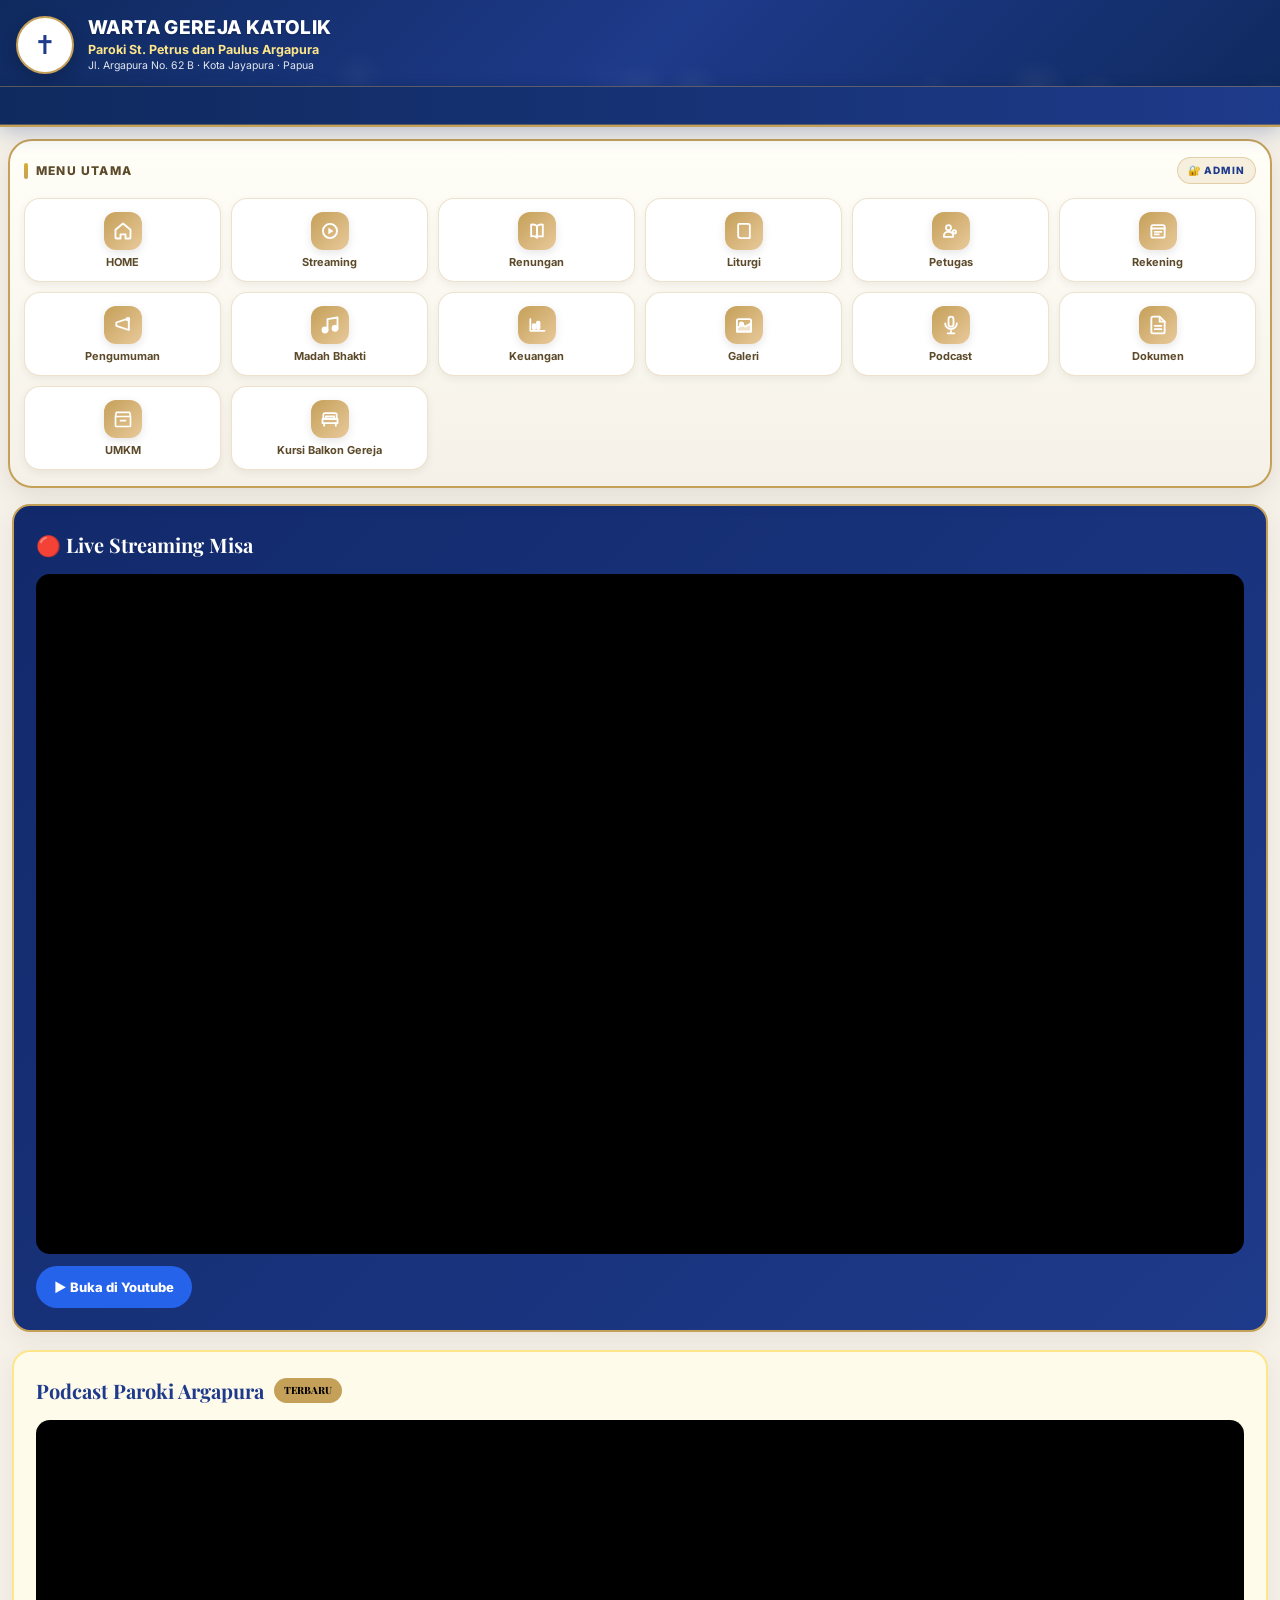
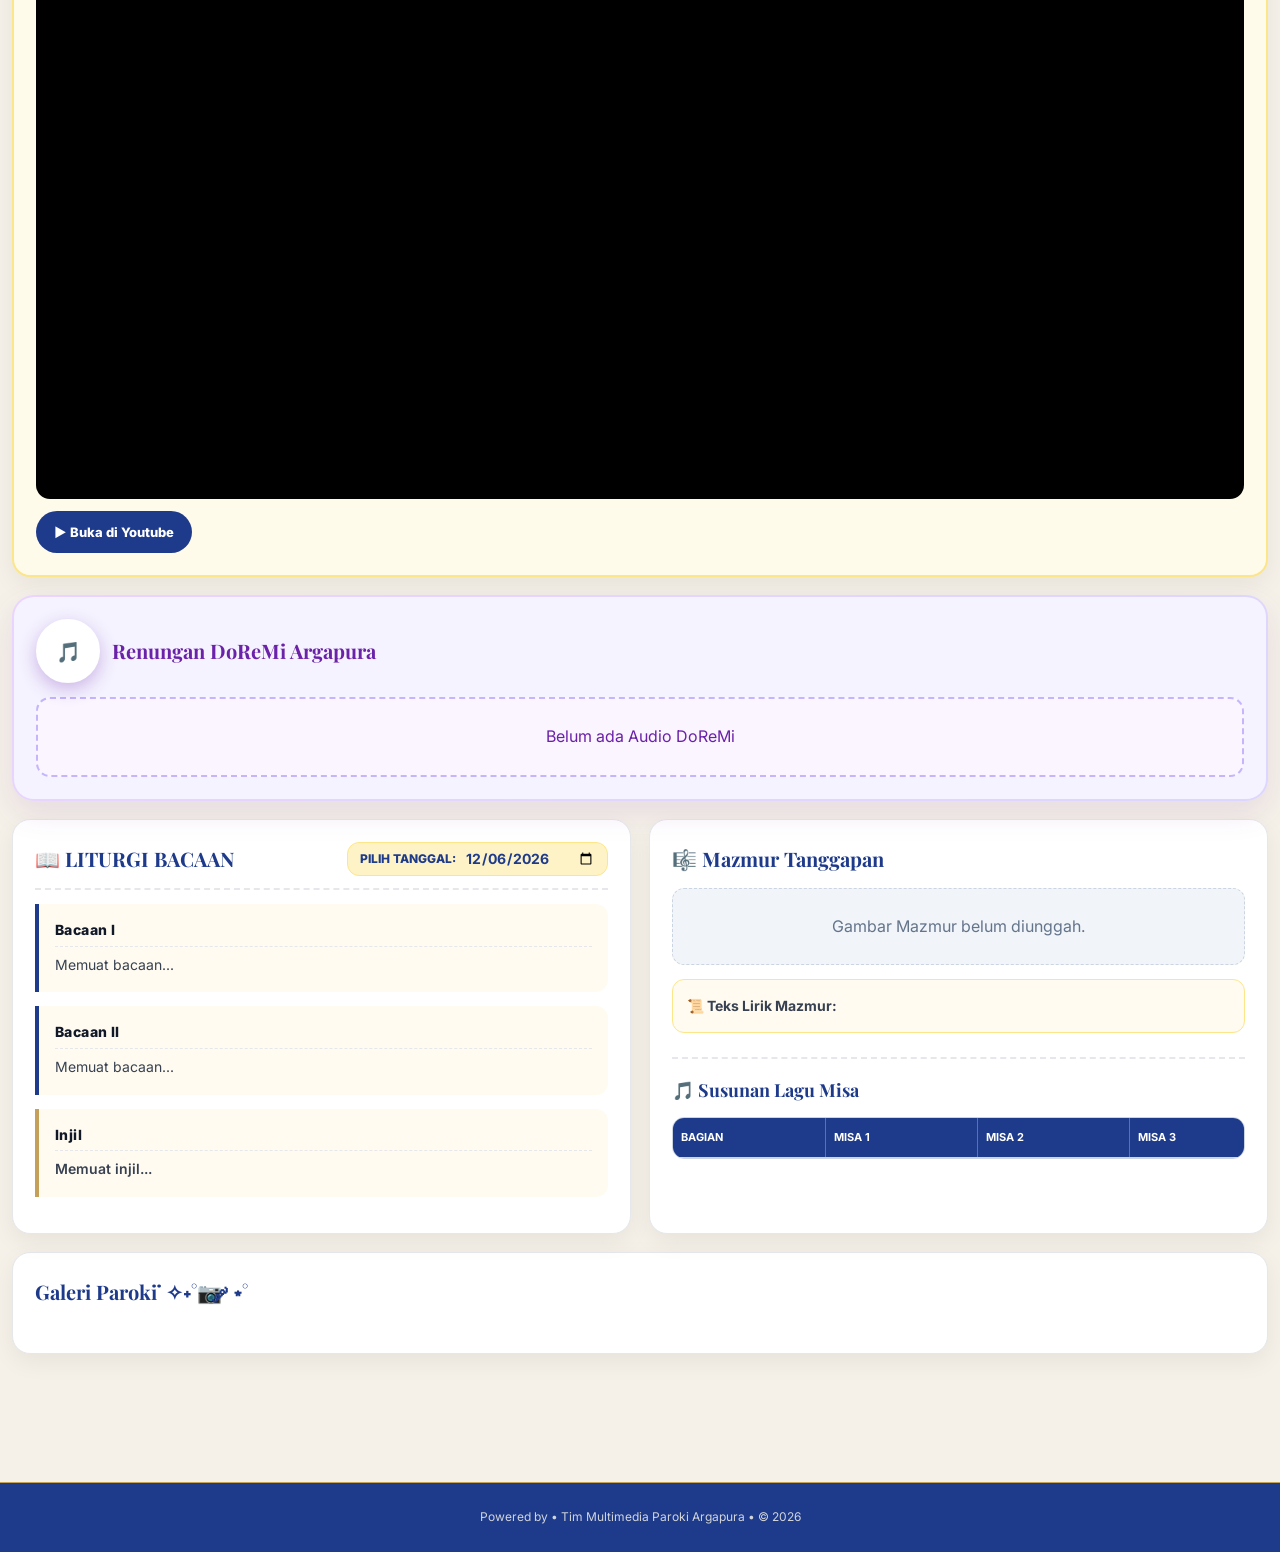
==== index.html @ 0662d408 "Upload warta-paroki-argapura" ====
<!DOCTYPE html>
<html lang="id">
<head>
<meta charset="UTF-8">
<meta name="viewport" content="width=device-width,initial-scale=1,maximum-scale=1,user-scalable=no">
<title>Warta Paroki - St Petrus dan Paulus Argapura</title>
<link rel="manifest" href="manifest.json">
<meta name="theme-color" content="#1E3A8A">
<meta name="referrer" content="strict-origin-when-cross-origin">
<link href="https://fonts.googleapis.com/css2?family=Playfair+Display:wght@700&family=Inter:wght@400;600;700;800&display=swap" rel="stylesheet">
<link rel="stylesheet" href="css/style.css">
<style>
/* ORNAMEN & ANIMASI MEDIA INTERAKTIF */
.media-interaktif-card{width:calc(100% - 24px);max-width:1200px;margin:14px auto 18px;}
.media-interaktif-frame{position:relative;isolation:isolate;overflow:hidden;width:100%;aspect-ratio:16/6;min-height:190px;max-height:440px;border-radius:22px;background:#0b1e42;border:1px solid rgba(197,160,89,.7);box-shadow:0 12px 30px rgba(15,42,94,.18)}
.media-interaktif-frame img,
.media-interaktif-frame video,
.media-interaktif-visual{position:absolute;inset:0;width:100%;height:100%;object-fit:cover;display:block;z-index:-3}
.media-interaktif-gradient{position:absolute;inset:0;z-index:-2;background:linear-gradient(125deg,rgba(9,26,61,.76),rgba(30,58,138,.42) 48%,rgba(197,160,89,.28));pointer-events:none}
.media-orb{position:absolute;border:2px solid rgba(255,255,255,.58);border-radius:50%;pointer-events:none;box-shadow:0 0 24px rgba(255,255,255,.13);animation:mediaOrbPulse 4.8s ease-in-out infinite;z-index:2}
.media-orb-large{width:clamp(76px,13vw,150px);height:clamp(76px,13vw,150px)}
.media-orb-small{width:clamp(24px,4vw,42px);height:clamp(24px,4vw,42px);border-width:1.5px;animation-duration:3.8s}
.media-orb-tr{top:-35px;right:-30px}
.media-orb-bl{bottom:-42px;left:-30px;animation-delay:-2.1s}
.media-orb-tl{top:16px;left:17px;animation-delay:-1.1s}
.media-orb-br{bottom:17px;right:18px;animation-delay:-2.7s}
.media-plus{position:absolute;display:block;font-weight:300;line-height:1;color:#fff;text-shadow:0 0 16px rgba(255,255,255,.7);pointer-events:none;transform-origin:center;z-index:2}
.media-plus-small{font-size:clamp(15px,2.4vw,25px);animation:mediaPlusPulse 3.2s ease-in-out infinite}
.media-plus-medium{font-size:clamp(27px,4vw,43px);animation:mediaPlusSpin 9s linear infinite}
.media-plus-large{font-size:clamp(43px,6vw,68px);animation:mediaPlusFloatSpin 12s ease-in-out infinite}
.media-plus-p1{top:17%;left:28%;animation-delay:-.6s}
.media-plus-p2{top:28%;left:64%;animation-delay:-2s}
.media-plus-p3{top:52%;left:47%;animation-delay:-1s}
.media-plus-p4{top:70%;left:22%;animation-delay:-1.7s}
.media-plus-p5{top:68%;left:77%;animation-delay:-3s}
.media-interaktif-caption{padding:12px 16px;margin-top:10px;background:rgba(255,255,255,.94);border:1px solid #e5e7eb;border-left:4px solid var(--emas, #C5A059);border-radius:12px;color:#334155;font-size:14px;line-height:1.7;overflow-wrap:anywhere;box-shadow:0 5px 16px rgba(15,42,94,.06);white-space:pre-line}
.media-interaktif-caption a{color:#1E3A8A;text-decoration:underline;font-weight:700;overflow-wrap:anywhere}
@keyframes mediaOrbPulse{0%,100%{transform:scale(.78);opacity:.55}50%{transform:scale(1.12);opacity:1}}
@keyframes mediaPlusSpin{0%{transform:rotate(0deg) scale(.92)}50%{transform:rotate(180deg) scale(1.08)}100%{transform:rotate(360deg) scale(.92)}}
@keyframes mediaPlusPulse{0%,100%{transform:scale(.72);opacity:.45}50%{transform:scale(1.25);opacity:1}}
@keyframes mediaPlusFloatSpin{0%{transform:translateY(0) rotate(0deg) scale(.9);opacity:.7}50%{transform:translateY(-7px) rotate(180deg) scale(1.08);opacity:1}100%{transform:translateY(0) rotate(360deg) scale(.9);opacity:.7}}

/* PRESISI TABEL KOLEKTE & SUSUNAN LAGU MISA */
.kolekte-scroll-full, .petugas-scroll-full {
  overflow-x:auto!important;
  overflow-y:hidden;
  display:block;
  width:100%!important;
  max-width:100%!important;
  box-sizing:border-box;
  -webkit-overflow-scrolling:touch;
  border:1px solid #cbd5e1;
  border-radius:12px;
  background:#fff;
  margin-top:10px;
}
table.warta {
  width:100%!important;
  border-collapse:collapse!important;
  font-size:13px;
  margin:0!important;
}
table.warta th {
  background:#1E3A8A;
  color:#fff;
  padding:10px 8px;
  font-size:11px;
  text-transform:uppercase;
  border-right:1px solid rgba(255,255,255,0.28)!important;
  border-bottom:1px solid #cbd5e1!important;
}
table.warta th:last-child,
table.warta td:last-child {
  border-right:none!important;
}
table.warta td {
  padding:9px 8px;
  border-bottom:1px solid #e2e8f0!important;
  border-right:1px solid #e2e8f0!important;
  vertical-align:top;
}
table.warta tfoot td {
  border-top:2px solid #cbd5e1!important;
  border-bottom:none!important;
}
#tblLaguMisa {
  table-layout:fixed!important;
  min-width:760px!important;
  width:100%!important;
}
#tblLaguMisa th,
#tblLaguMisa td {
  width:20%!important;
  text-align:left!important;
  word-wrap:break-word;
  overflow-wrap:break-word;
}
#tblPusat th:nth-child(n+2), #tblPusat td:nth-child(n+2),
#tblEntrop th:nth-child(n+2), #tblEntrop td:nth-child(n+2) {
  text-align:right!important;
}
.brand-mark img,
.doremi-foto-bulat img {
  width:100%!important;
  height:100%!important;
  object-fit:cover!important;
  object-position:center!important;
  display:block;
}

@media(max-width:600px){
  .media-interaktif-card{width:calc(100% - 16px);margin:10px auto 14px}
  .media-interaktif-frame{aspect-ratio:4/3;min-height:180px;border-radius:17px}
  .media-interaktif-caption{font-size:13px;padding:10px 12px}
}
@media(prefers-reduced-motion:reduce){.media-orb,.media-plus{animation:none!important}}
</style>
</head>
<body>

<div class="header">
  <canvas id="incenseCanvas"></canvas>
  <div class="topbar">
    <div class="brand-lockup">
      <div class="brand-mark" id="brandLogoMark">✝</div>
      <div class="brand-copy">
        <h1>WARTA GEREJA KATOLIK</h1>
        <p>Paroki St. Petrus dan Paulus Argapura</p>
        <small>Jl. Argapura No. 62 B · Kota Jayapura · Papua</small>
      </div>
    </div>
  </div>
  <div class="running-text"><div class="running-track" id="runningTextTrack">🕊️ MEMUAT WARTA PAROKI... 🕊️</div></div>
</div>

<!-- MENU UTAMA HALAMAN AWAL -->
<section class="menu-panel" id="menu-utama">
  <div class="menu-heading">
    <span>MENU UTAMA</span>
    <a href="admin.html" style="background: rgba(197, 160, 89, 0.15); border: 1px solid rgba(197, 160, 89, 0.4); color: #1E3A8A; padding: 4px 10px; border-radius: 999px; font-size: 10px; font-weight: 800; text-decoration: none; display: inline-flex; align-items: center; gap: 4px; cursor: pointer;">🔐 ADMIN</a>
  </div>
  <div class="menu-grid">
    <a class="menu-tile" href="#" id="btn-home" onclick="clickHomeMenu();return false;"><span class="menu-icon"><svg viewBox="0 0 24 24"><path d="M3 10.5L12 3l9 7.5V20a1 1 0 0 1-1 1h-5v-5H9v5H4a1 1 0 0 1-1-1z"/></svg></span><b>HOME</b></a>
    <a class="menu-tile" href="#youtube"><span class="menu-icon"><svg viewBox="0 0 24 24"><circle cx="12" cy="12" r="8.5"/><path d="m10 8 6 4-6 4z" fill="#FFFFFF" stroke="none"/></svg></span><b>Streaming</b></a>
    <a class="menu-tile" href="#renungan"><span class="menu-icon"><svg viewBox="0 0 24 24"><path d="M5 4.5c2.7-.8 5-.2 7 1.4v14c-2-1.6-4.3-2.2-7-1.4z"/><path d="M19 4.5c-2.7-.8-5-.2-7 1.4v14c-2-1.6-4.3-2.2 7-1.4z"/></svg></span><b>Renungan</b></a>
    <a class="menu-tile" href="#liturgi"><span class="menu-icon"><svg viewBox="0 0 24 24"><path d="M6 3.5h11a2 2 0 0 1 2 2v15H8a3 3 0 0 1-3-3v-12a2 2 0 0 1 1-2z"/></svg></span><b>Liturgi</b></a>
    <a class="menu-tile" href="#petugas"><span class="menu-icon"><svg viewBox="0 0 24 24"><circle cx="9" cy="8" r="3"/><path d="M3.5 19v-1.5A4.5 4.5 0 0 1 8 13h2a4.5 4.5 0 0 1 4.5 4.5V19z"/><path d="M16 11a2 2 0 1 1 0 4 2 2 0 0 1 0-4z"/></svg></span><b>Petugas</b></a>
    <a class="menu-tile" href="#rekening"><span class="menu-icon"><svg viewBox="0 0 24 24"><rect x="4" y="5" width="16" height="15" rx="2"/><path d="M4 9h16M8 13h8M8 16h5"/></svg></span><b>Rekening</b></a>
    <a class="menu-tile" href="#pengumuman"><span class="menu-icon"><svg viewBox="0 0 24 24"><path d="M4 13V9l15-5v14L4 13z"/><circle cx="18" cy="5" r="1.5" fill="#FFFFFF"/></svg></span><b>Pengumuman</b></a>
    <a class="menu-tile" href="#madah"><span class="menu-icon"><svg viewBox="0 0 24 24"><path d="M9 18V5l12-2v13"/><circle cx="6" cy="18" r="3" fill="#FFFFFF"/><circle cx="18" cy="16" r="3" fill="#FFFFFF"/></svg></span><b>Madah Bhakti</b></a>
    <a class="menu-tile" href="#keuangan"><span class="menu-icon"><svg viewBox="0 0 24 24"><path d="M4 19V5M4 19h17"/><rect x="7" y="11" width="3" height="6" rx="1" fill="#FFFFFF"/><rect x="12" y="8" width="3" height="9" rx="1" fill="#FFFFFF"/></svg></span><b>Keuangan</b></a>
    <a class="menu-tile" href="#galeri"><span class="menu-icon"><svg viewBox="0 0 24 24"><rect x="3.5" y="5" width="17" height="15" rx="2"/><circle cx="9" cy="11" r="2"/><path d="M3.5 16l6-5 4 3 7-4v10H3.5z" fill="#FFFFFF" fill-opacity=".6"/></svg></span><b>Galeri</b></a>
    <a class="menu-tile" href="#podcast"><span class="menu-icon"><svg viewBox="0 0 24 24"><path d="M12 2a3 3 0 0 0-3 3v6a3 3 0 0 0 6 0V5a3 3 0 0 0-3-3z"/><path d="M19 10a7 7 0 0 1-14 0M12 19v3M8 22h8"/></svg></span><b>Podcast</b></a>
    <a class="menu-tile" href="#dokumen"><span class="menu-icon"><svg viewBox="0 0 24 24"><path d="M14 2H6a2 2 0 0 0-2 2v16a2 2 0 0 0 2 2h12a2 2 0 0 0 2-2V8z"/><polyline points="14 2 14 8 20 8"/><line x1="16" y1="13" x2="8" y2="13"/><line x1="16" y1="17" x2="8" y2="17"/></svg></span><b>Dokumen</b></a>
    <a class="menu-tile" href="#umkm"><span class="menu-icon"><svg viewBox="0 0 24 24"><path d="M3 9l1-5h16l1 5M3 9v11a1 1 0 001 1h16a1 1 0 001-1V9M3 9h18M9 14h6" fill="none" stroke="#FFFFFF" stroke-width="2" stroke-linecap="round" stroke-linejoin="round"/></svg></span><b>UMKM</b></a>
    <a class="menu-tile"
       href="https://wartaparokieksternal.is-best.net/tv_display.php"
       target="_blank"
       rel="noopener noreferrer"
       aria-label="Buka Kursi Balkon Gereja">
      <span class="menu-icon" aria-hidden="true">
        <svg viewBox="0 0 24 24">
          <path d="M4 11V7a2 2 0 0 1 2-2h12a2 2 0 0 1 2 2v4"/>
          <path d="M3 12h18v5H3z"/>
          <path d="M5 17v3M19 17v3M7 12V9h10v3"/>
        </svg>
      </span>
      <b>Kursi Balkon Gereja</b>
    </a>
  </div>
</section>

<!-- MEDIA INTERAKTIF DENGAN ORNAMEN LENGKAP (HANYA MUNCUL DI HOME & PENGUMUMAN) -->
<section class="media-interaktif-card" id="media-interaktif" style="display:none;" aria-label="Media informasi">
  <div class="media-interaktif-frame" id="mediaInteraktifFrame">
    <div class="media-interaktif-gradient" data-ornament="1"></div>
    <span class="media-orb media-orb-large media-orb-tr" data-ornament="1" aria-hidden="true"></span>
    <span class="media-orb media-orb-large media-orb-bl" data-ornament="1" aria-hidden="true"></span>
    <span class="media-orb media-orb-small media-orb-tl" data-ornament="1" aria-hidden="true"></span>
    <span class="media-orb media-orb-small media-orb-br" data-ornament="1" aria-hidden="true"></span>
    <span class="media-plus media-plus-small media-plus-p1" data-ornament="1" aria-hidden="true">＋</span>
    <span class="media-plus media-plus-medium media-plus-p2" data-ornament="1" aria-hidden="true">＋</span>
    <span class="media-plus media-plus-large media-plus-p3" data-ornament="1" aria-hidden="true">＋</span>
    <span class="media-plus media-plus-small media-plus-p4" data-ornament="1" aria-hidden="true">＋</span>
    <span class="media-plus media-plus-medium media-plus-p5" data-ornament="1" aria-hidden="true">＋</span>
  </div>
  <div class="media-interaktif-caption" id="mediaInteraktifCaption" style="display:none;"></div>
</section>

<div class="container">
  <div id="global-back-bar" style="display:none; margin-bottom: 16px;">
    <button onclick="clickHomeMenu()" style="background: linear-gradient(135deg, #1E3A8A, #0F2A5E); color:#fff; border:none; padding:10px 20px; border-radius:999px; font-weight:800; font-size:13px; cursor:pointer; display:inline-flex; align-items:center; gap:8px; box-shadow:0 4px 14px rgba(30,58,138,0.22);">Kembali ke Menu Utama</button>
  </div>

  <div class="card" id="youtube" style="border:2px solid var(--emas);background:linear-gradient(135deg,#122A6B 0%,#1E3A8A 100%);color:#fff">
    <h2 id="ytJudul" style="color:#fff">🔴 Live Streaming Misa</h2>
    <div style="position:relative;padding-bottom:56.25%;height:0;overflow:hidden;border-radius:14px;background:#000;margin-top:12px">
      <iframe id="ytFrame" style="position:absolute;top:0;left:0;width:100%;height:100%;border:0" src="" loading="lazy" referrerpolicy="strict-origin-when-cross-origin" allow="accelerometer; autoplay; clipboard-write; encrypted-media; gyroscope; picture-in-picture; web-share" allowfullscreen></iframe>
    </div>
    <a id="ytLink" href="#" target="_blank" rel="noopener noreferrer" style="background:#2563EB;color:#FFFFFF;padding:10px 18px;border-radius:999px;text-decoration:none;font-weight:800;font-size:13px;display:inline-block;margin-top:12px">▶️ Buka di Youtube</a>
  </div>

  <div class="card" id="podcast" style="border:2px solid #FDE68A;background:#FFFBEB">
    <h2><span id="podcastJudulText">Podcast Paroki Argapura</span> <span class="badge" id="podcastBadge">TERBARU</span></h2>
    <div id="podcastHomeSingle">
      <div style="position:relative;padding-bottom:56.25%;height:0;overflow:hidden;border-radius:14px;background:#000;margin-top:12px">
        <iframe id="podcastFrame" style="position:absolute;top:0;left:0;width:100%;height:100%;border:0" src="" loading="lazy" referrerpolicy="strict-origin-when-cross-origin" allow="accelerometer; autoplay; clipboard-write; encrypted-media; gyroscope; picture-in-picture; web-share" allowfullscreen></iframe>
      </div>
      <a id="podcastLink" href="#" target="_blank" rel="noopener noreferrer" style="background:#1E3A8A;color:#fff;padding:10px 18px;border-radius:999px;text-decoration:none;font-weight:800;font-size:13px;display:inline-block;margin-top:12px">▶️ Buka di Youtube</a>
    </div>
    <div id="podcastEmpty" style="display:none;background:#fff;border:2px dashed #FDE68A;border-radius:14px;padding:30px;text-align:center;color:#64748b">Belum ada Podcast.</div>
    <div id="podcastAllWrap" style="display:none;margin-top:16px">
      <div style="font-size:12px;font-weight:800;color:#1E3A8A;margin-bottom:10px">📚 DAFTAR CONTENT PODCAST</div>
      <div class="podcast-grid" id="podcastGrid"></div>
    </div>
  </div>

  <div class="card doremi-card" id="doremi">
    <h2 id="doremiJudul" style="color:#6B21A8">
      <span style="display:flex;align-items:center;gap:12px">
        <span class="doremi-foto-bulat" id="doremiFotoWrap">🎵</span>
        <span id="doremiJudulText">Renungan DoReMi Argapura</span>
      </span>
    </h2>
    <div id="doremiPlayerUI" class="doremi-player" style="display:none;">
      <div style="display:flex;align-items:center;gap:14px">
        <button class="doremi-play-btn" id="doremiPlayBtn" onclick="toggleDoremi()">▶️</button>
        <div style="flex:1;min-width:0">
          <div style="font-weight:800;font-size:14px;white-space:nowrap;overflow:hidden;text-overflow:ellipsis" id="doremiNowPlaying">Renungan DoReMi</div>
          <div style="display:flex;align-items:center;gap:10px;margin-top:8px">
            <div class="doremi-progress" onclick="seekDoremi(event)"><div class="doremi-progress-bar" id="doremiProgress"></div></div>
            <span style="font-size:11px;font-weight:700;min-width:42px" id="doremiTime">00:00</span>
          </div>
        </div>
        <div style="width:36px;height:36px;border-radius:50%;background:rgba(255,255,255,.2);display:grid;place-items:center;font-size:18px">🎧</div>
      </div>
    </div>
    <div id="doremiEmptyMsg" style="margin-top:14px; background:#faf5ff; border:2px dashed #c4b5fd; border-radius:14px; padding:24px; text-align:center; color:#6B21A8;">Belum ada Audio DoReMi</div>
    <div id="doremiPlayerHidden" style="width:1px;height:1px;overflow:hidden;opacity:0.01;position:absolute;pointer-events:none"></div>
    <div id="doremiKeterangan" style="display:none;margin-top:14px;background:#faf5ff;border-left:4px solid #a855f7;border-radius:0 12px 12px 0;padding:12px 14px;font-size:14px;line-height:1.7;white-space:pre-wrap;color:#374151"></div>
  </div>

  <div class="card" id="madah" style="display:none;">
    <div id="madah-list-view">
      <h2>🎵 Lagu Madah Bhakti</h2>
      <div style="margin-bottom: 14px;"><input type="text" id="searchMadahInput" onkeyup="filterMadahList()" placeholder="🔍 Cari judul atau nomor lagu Madah Bhakti..." style="width:100%; padding:10px 14px; border-radius:12px; border:1px solid #cbd5e1; font-family:Inter; font-size:14px; outline:none;"></div>
      <div class="drill-menu" id="container-list-madah"></div>
    </div>
    <div id="madah-detail-view" style="display:none;">
      <div class="nav-header"><button class="btn-back" onclick="closeMadahDetail()">Kembali ke Daftar Lagu</button><h3 style="margin:0;color:var(--hijau-tua);font-size:16px;flex:1" id="detail-madah-title"></h3></div>
      <div id="detail-madah-content" class="content-detail-text"></div>
    </div>
  </div>

  <div class="card" id="renungan"><h2 id="renunganJudul">🕊️ Renungan</h2><div id="renunganIsi" style="white-space:pre-wrap;font-size:15px"></div></div>

  <div class="grid2">
    <div class="card" id="bacaan">
      <div style="display:flex; justify-content:space-between; align-items:center; flex-wrap:wrap; gap:12px; border-bottom:2px dashed #E5E7EB; padding-bottom:12px; margin-bottom:14px;">
        <h2 style="margin:0; border:none; padding:0;">📖 LITURGI BACAAN</h2>
        <div style="display:flex; align-items:center; gap:8px; background:#FEF3C7; padding:6px 12px; border-radius:12px; border:1px solid #FDE68A;">
          <span style="font-size:12px; font-weight:800; color:#1E3A8A;">PILIH TANGGAL:</span>
          <input type="date" id="inputLiturgiDate" onchange="fetchLiturgiDate(this.value)" style="border:none; background:transparent; font-family:Inter; font-weight:bold; color:var(--hijau-tua); outline:none; cursor:pointer; font-size:14px;">
        </div>
      </div>
      <div id="liturgiKeterangan" style="display:none;white-space:pre-wrap;background:#FFFBF0;border:1px solid #FDE68A;border-left:4px solid var(--emas);border-radius:10px;padding:12px;margin:8px 0 14px;color:#374151;font-size:14px"></div>
      <div class="bacaan"><b id="b1Judul" style="color:#111827">Bacaan I</b><div id="b1Isi" class="bacaan-isi">Memuat bacaan...</div></div>
      <div class="bacaan"><b id="b2Judul" style="color:#111827">Bacaan II</b><div id="b2Isi" class="bacaan-isi">Memuat bacaan...</div></div>
      <div class="bacaan" style="border-left-color:var(--emas);"><b id="injilJudul" style="color:#111827">Injil</b><div id="injilIsi" class="bacaan-isi" style="font-weight:600">Memuat injil...</div></div>
    </div>

    <div class="card" id="mazmur">
      <h2>🎼 Mazmur Tanggapan</h2>
      <img id="mazmurGambar" src="" alt="Mazmur" style="display:none; max-width:100%; border-radius:12px; margin-bottom:14px; cursor:zoom-in;" onclick="openLb(this.src,'Mazmur Tanggapan')">
      <div id="mazmurEmpty" style="padding:24px;text-align:center;background:#f1f5f9;border:1px dashed #cbd5e1;border-radius:12px;color:#64748b;margin-bottom:14px">Gambar Mazmur belum diunggah.</div>
      <div style="background:#FFFBF0;border:1px solid #FDE68A;border-radius:12px;padding:14px;white-space:pre-wrap;font-size:14px;line-height:1.7;color:#374151"><b>📜 Teks Lirik Mazmur:</b><div id="mazmurIsi"></div></div>
      
      <div id="laguMisaSection" style="margin-top:24px; border-top:2px dashed #e5e7eb; padding-top:16px;">
        <h3 style="font-family:'Playfair Display',serif; color:var(--hijau-tua); font-size:18px; margin-bottom:12px;">🎵 Susunan Lagu Misa</h3>
        <div class="kolekte-scroll-full" style="margin-top:0">
           <table class="warta" id="tblLaguMisa">
              <colgroup>
                <col style="width:20%">
                <col style="width:20%">
                <col style="width:20%">
                <col style="width:20%">
                <col style="width:20%">
              </colgroup>
              <thead><tr id="laguMisaHeader"><th>Bagian</th><th>Misa 1</th><th>Misa 2</th><th>Misa 3</th><th>Stasi</th></tr></thead>
              <tbody id="laguMisaBody"></tbody>
           </table>
        </div>
      </div>
    </div>
  </div>

  <div class="card" id="petugas">
    <h2>🗒️ Jadwal Petugas Liturgi</h2>
    <div id="judulMingguIniBox" style="margin:12px 0 16px;padding:14px 16px;background:#FFFBF0;border-left:5px solid var(--emas);border-radius:12px;border:1px solid #FDE68A;">
      <div style="font-size:11px;font-weight:800;letter-spacing:.08em;color:#1E3A8A;text-transform:uppercase;margin-bottom:4px">🗒️ JADWAL MINGGU INI</div>
      <div id="judulMingguIniDisplay" style="font-size:16px;font-weight:800;color:var(--hijau-tua);line-height:1.4">Minggu Ini</div>
    </div>
    <div id="petugasContainer"></div>
  </div>

  <div class="card" id="rekening">
    <div class="rekening">
      <div><div style="font-size:11px;opacity:.8">REKENING PAROKI UNTUK PERSEMBAHAN</div><b id="rekeningInfo">Memuat rekening...</b></div>
      <div style="background:#fff;color:var(--hijau-tua);padding:10px 16px;border-radius:12px;font-weight:900">BANK MANDIRI<br><span style="font-size:20px">1540 0116 8794 8</span></div>
      <div id="rekeningBarcodeWrap" style="display:none;margin-top:14px;background:#fff;padding:12px;border-radius:12px;text-align:center"><div style="font-size:11px;font-weight:800;color:var(--hijau-tua);margin-bottom:8px">SCAN BARCODE QRIS</div><img id="rekeningBarcodeImg" src="" style="max-width:220px;max-height:280px;border-radius:8px;cursor:zoom-in" onclick="openLb(this.src,'Barcode Rekening')"></div>
    </div>
  </div>

  <div class="grid2">
    <div class="card" id="pengumuman">
      <h2>💒 Pengumuman Perkawinan</h2>
      <div id="pengKawin"><div style="color:#64748b;font-size:13px">Memuat...</div></div>
      <h2 style='margin-top:22px'>📢 Kegiatan & Lainnya</h2>
      <div id="pengKegiatan"><div style="color:#64748b">Memuat...</div></div>
    </div>

    <div class="card" id="keuangan">
      <div id="keu-home">
        <h2>📊 Laporan & Keuangan</h2>
        <div class="drill-menu">
          <div class="drill-item" onclick="navKeu('laporan')"><span style="display:flex;align-items:center;gap:10px"><span style="font-size:18px">📈</span> Rekapitulasi Laporan Keuangan</span> <span style="color:var(--emas);font-size:20px">➔</span></div>
          <div class="drill-item" onclick="navKeu('kolekte')"><span style="display:flex;align-items:center;gap:10px"><span style="font-size:18px">🧺</span> Detail Laporan Kolekte</span> <span style="color:var(--emas);font-size:20px">➔</span></div>
        </div>
      </div>
      <div id="keu-laporan" style="display:none;">
        <div class="nav-header"><button class="btn-back" onclick="navKeu('home')">Kembali</button><h3 style="margin:0;color:var(--hijau-tua);font-size:16px">Rekapitulasi Keuangan</h3></div>
        <div id="keuanganWrap"><div style="background:#f1f5f9;border:2px dashed #cbd5e1;border-radius:14px;padding:30px;text-align:center;color:#64748b">Belum ada gambar laporan.</div></div>
      </div>
      <div id="keu-kolekte" style="display:none; width:100%;">
        <div class="nav-header" style="padding-bottom:12px; margin-bottom:12px"><button class="btn-back" onclick="navKeu('home')">Kembali</button><h3 style="margin:0;color:var(--hijau-tua);font-size:16px">Laporan Kolekte Mingguan</h3></div>
        <h3 style="font-family:'Playfair Display',serif;color:var(--hijau-tua);font-size:18px">🧺 Kolekte Pusat Paroki</h3>
        <div id="ketPusat" style="display:none; margin:8px 0;padding:12px 14px;background:#FFFBF0;border-left:4px solid var(--emas);border-radius:8px;white-space:pre-wrap"></div>
        <div style="font-size:9px;color:#fff;background:var(--hijau-tua);padding:4px 10px;border-radius:999px;display:inline-block;font-weight:800;margin-top:4px">👉 GESER KIRI KANAN UNTUK LIHAT SEMUA</div>
        <div class="kolekte-scroll-full">
          <table class="warta" id="tblPusat">
            <thead><tr id="headerPusatRow"><th>Uraian Keterangan</th><th style="text-align:right">Misa1</th><th style="text-align:right">Misa2</th><th style="text-align:right">Misa3</th><th style="text-align:right">Lainnya</th></tr></thead>
            <tbody></tbody>
            <tfoot><tr style="background:#f8fafc; font-weight:bold;"><td style="text-align:right;">TOTAL KESELURUHAN:</td><td class="kolekte-num" id="webTotalPusat1">0</td><td class="kolekte-num" id="webTotalPusat2">0</td><td class="kolekte-num" id="webTotalPusat3">0</td><td class="kolekte-num" id="webTotalPusatLain">0</td></tr></tfoot>
          </table>
        </div>
        <h3 style="font-family:'Playfair Display',serif;color:var(--hijau-tua);font-size:18px;margin-top:20px">🧺 Kolekte Stasi Entrop</h3>
        <div id="ketEntrop" style="display:none; margin:8px 0;padding:12px 14px;background:#FFFBF0;border-left:4px solid var(--emas);border-radius:8px;white-space:pre-wrap"></div>
        <div style="font-size:9px;color:#fff;background:var(--hijau-tua);padding:4px 10px;border-radius:999px;display:inline-block;font-weight:800;margin-top:4px">👉 GESER KIRI KANAN UNTUK LIHAT SEMUA</div>
        <div class="kolekte-scroll-full" style="margin-bottom:14px">
          <table class="warta" id="tblEntrop">
            <thead><tr id="headerEntropRow"><th>Uraian Keterangan</th><th style="text-align:right">Kolom 1</th><th style="text-align:right">Kolom 2</th><th style="text-align:right">Lainnya</th></tr></thead>
            <tbody></tbody>
            <tfoot><tr style="background:#f8fafc; font-weight:bold;"><td style="text-align:right;">TOTAL KESELURUHAN:</td><td class="kolekte-num" id="webTotalEntrop1">0</td><td class="kolekte-num" id="webTotalEntrop2">0</td><td class="kolekte-num" id="webTotalEntropLain">0</td></tr></tfoot>
          </table>
        </div>
      </div>
    </div>
  </div>

  <div class="card" id="dokumen" style="display:none;">
    <div id="dokumen-list-view">
      <h2>📑 Dokumen Paroki</h2>
      <div class="drill-menu" id="dokumenContainer"></div>
    </div>
    <div id="dokumen-viewer-view" style="display:none;">
      <div class="nav-header"><button class="btn-back" onclick="closeDokumenViewer()">Kembali ke Daftar Dokumen</button><h3 style="margin:0;color:var(--hijau-tua);font-size:16px;flex:1" id="dokumenTitle"></h3><a id="dokumenPrintBtn" href="#" target="_blank" class="btn-back" style="background:var(--hijau-tua); color:#fff; border:none; text-decoration:none;">🖨️ Download PDF</a></div>
      <p id="dokumenDesc" style="font-size:14px; color:#475569; margin-bottom:12px;"></p>
      <div style="width:100%; height:650px; border-radius:14px; overflow:hidden; border:1px solid #cbd5e1; background:#f8fafc;"><iframe id="pdfIframe" src="" style="width:100%; height:100%; border:none;"></iframe></div>
    </div>
  </div>

  <div class="card" id="umkm" style="display:none;">
    <h2>🛍️ Produk & Usaha UMKM Umat</h2>
    <div id="umkmContainer"></div>
  </div>

  <div class="card" id="galeri">
    <h2>Galeri Paroki˙✧˖°📷 ༘ ⋆°</h2>
    <div class="galeri-wrap"><div class="galeri-track" id="galeriTrack"></div></div>
  </div>
</div>

<div class="footer">Powered by • Tim Multimedia Paroki Argapura • © 2026</div>

<div id="galeriLightbox"><div class="lb-close" onclick="closeLb()">✕</div><div class="lb-inner"><img id="lbImg" src=""><div id="lbCaption" class="lb-caption"></div></div></div>

<div id="umkmModal" style="position:fixed;inset:0;background:rgba(0,0,0,.82);z-index:9999;display:none;place-items:center;padding:16px;box-sizing:border-box;" onclick="if(event.target===this) closeUmkmModal();">
  <div style="background:#fff;border-radius:24px;max-width:520px;width:100%;max-height:90vh;overflow-y:auto;padding:24px;position:relative;">
    <button onclick="closeUmkmModal()" style="position:absolute;top:16px;right:16px;background:#f1f5f9;border:none;width:38px;height:38px;border-radius:50%;font-weight:bold;cursor:pointer;font-size:16px;">✕</button>
    <div id="umkmModalBody"></div>
  </div>
</div>

<script src="https://cdn.jsdelivr.net/npm/@supabase/supabase-js@2"></script>
<script src="js/supabase-config.js"></script>
<script src="js/app.js"></script>
<script src="js/public-features.js"></script>

<script>
// PENGAMAN TAMBAHAN: YOUTUBE EMBED, ORNAMEN MEDIA & AUTO-LINK
(function() {
  function normalizeYoutubeEmbed(url) {
    if (!url) return '';
    const trimmed = url.trim();
    const match = trimmed.match(/(?:youtube\.com\/(?:watch\?v=|embed\/|live\/|shorts\/)|youtu\.be\/)([a-zA-Z0-9_-]{11})/);
    if (match && match[1]) {
      return 'https://www.youtube.com/embed/' + match[1] + '?rel=0&modestbranding=1';
    }
    return trimmed;
  }

  function fixYoutubeIframe(iframe) {
    if (!iframe) return;
    iframe.removeAttribute('sandbox');
    iframe.setAttribute('referrerpolicy', 'strict-origin-when-cross-origin');
    iframe.setAttribute('allow', 'accelerometer; autoplay; clipboard-write; encrypted-media; gyroscope; picture-in-picture; web-share');
    const currentSrc = iframe.getAttribute('src') || '';
    if (currentSrc && (currentSrc.includes('youtube.com') || currentSrc.includes('youtu.be'))) {
      const fixedSrc = normalizeYoutubeEmbed(currentSrc);
      if (currentSrc !== fixedSrc) {
        iframe.src = fixedSrc;
      }
    }
  }

  function linkifyCaptionElement(el) {
    if (!el) return;
    const rawText = el.textContent || '';
    if (!rawText.trim() || el.querySelector('a')) return;

    const escaped = rawText
      .replace(/&/g, '&amp;')
      .replace(/</g, '&lt;')
      .replace(/>/g, '&gt;')
      .replace(/"/g, '&quot;');

    const linked = escaped.replace(/(https?:\/\/[^\s<]+)/gi, function(match) {
      const cleanUrl = match.replace(/[.,!?:;)]}+$/, '');
      const tail = match.slice(cleanUrl.length);
      return '<a href="' + cleanUrl + '" target="_blank" rel="noopener noreferrer">' + cleanUrl + '</a>' + tail;
    }).replace(/\n/g, '<br>');

    if (linked !== el.innerHTML) {
      el.innerHTML = linked;
    }
  }

  const ornamentTemplate = `
    <div class="media-interaktif-gradient" data-ornament="1"></div>
    <span class="media-orb media-orb-large media-orb-tr" data-ornament="1" aria-hidden="true"></span>
    <span class="media-orb media-orb-large media-orb-bl" data-ornament="1" aria-hidden="true"></span>
    <span class="media-orb media-orb-small media-orb-tl" data-ornament="1" aria-hidden="true"></span>
    <span class="media-orb media-orb-small media-orb-br" data-ornament="1" aria-hidden="true"></span>
    <span class="media-plus media-plus-small media-plus-p1" data-ornament="1" aria-hidden="true">＋</span>
    <span class="media-plus media-plus-medium media-plus-p2" data-ornament="1" aria-hidden="true">＋</span>
    <span class="media-plus media-plus-large media-plus-p3" data-ornament="1" aria-hidden="true">＋</span>
    <span class="media-plus media-plus-small media-plus-p4" data-ornament="1" aria-hidden="true">＋</span>
    <span class="media-plus media-plus-medium media-plus-p5" data-ornament="1" aria-hidden="true">＋</span>
  `;

  function ensureMediaOrnaments() {
    const frame = document.getElementById('mediaInteraktifFrame');
    if (!frame) return;
    const mediaEl = frame.querySelector('img, video');
    if (mediaEl && !mediaEl.classList.contains('media-interaktif-visual')) {
      mediaEl.classList.add('media-interaktif-visual');
    }
    if (!frame.querySelector('[data-ornament="1"]')) {
      frame.insertAdjacentHTML('beforeend', ornamentTemplate);
    }
  }

  const observer = new MutationObserver(function() {
    fixYoutubeIframe(document.getElementById('ytFrame'));
    fixYoutubeIframe(document.getElementById('podcastFrame'));
    document.querySelectorAll('#podcastGrid iframe').forEach(fixYoutubeIframe);
    ensureMediaOrnaments();
    linkifyCaptionElement(document.getElementById('mediaInteraktifCaption'));
  });

  observer.observe(document.body, {
    childList: true,
    subtree: true,
    attributes: true,
    attributeFilter: ['src']
  });

  document.addEventListener('DOMContentLoaded', function() {
    fixYoutubeIframe(document.getElementById('ytFrame'));
    fixYoutubeIframe(document.getElementById('podcastFrame'));
    ensureMediaOrnaments();
    linkifyCaptionElement(document.getElementById('mediaInteraktifCaption'));
  });
})();
</script>
</body>
</html>
---- css/style.css ----
html, body{width:100%!important;max-width:100%!important;overflow-x:hidden!important;overscroll-behavior-x:none!important;position:relative;touch-action:pan-y!important}
body{position:relative;left:0;right:0}
.header,.topbar,.menu-panel,.container,.card,.footer,.grid2{max-width:100%!important;box-sizing:border-box}
:root{
  --hijau-tua:#1E3A8A; /* Biru Dongker Navy */
  --emas:#C5A059; /* Emas */
  --bg:#F5F1E8; /* Krem Gading */
  --card:#FFFFFF; 
  --muted:#64748b;
}
*{margin:0;box-sizing:border-box;max-width:100%}
body{font-family:'Inter',sans-serif;background:var(--bg);color:#1e293b;line-height:1.7;touch-action:pan-y}

.header{
  background: linear-gradient(135deg, #0F2A5E 0%, #1E3A8A 50%, #0F2A5E 100%);
  color:#fff;
  padding: 14px 0 0 0;
  position:sticky;
  top:0;
  z-index:50;
  box-shadow:0 4px 20px rgba(30, 58, 138, .3);
  border-bottom: 2px solid var(--emas); 
  left:0; right:0; width:100%;
  overflow: hidden;
}
#incenseCanvas {
  position: absolute;
  top: 0;
  left: 0;
  width: 100%;
  height: 100%;
  pointer-events: none;
  z-index: 1;
  opacity: 0.35;
}
.topbar{max-width:1200px;margin:auto;padding:0 16px;display:flex;justify-content:space-between;align-items:center;flex-wrap:wrap;gap:10px;position:relative;z-index:2}
.container{max-width:1200px;margin:12px auto;padding:0 12px 80px;width:100%;box-sizing:border-box}
.card{background:var(--card);border-radius:18px;padding:22px;border:1px solid #e5e7eb;box-shadow:0 8px 24px rgba(0,0,0,.06);margin-bottom:18px;overflow-x:hidden}
.card h2{font-family:'Playfair Display',serif;color:var(--hijau-tua);font-size:20px;margin-bottom:12px;display:flex;align-items:center;gap:10px}
.badge{background:var(--emas);color:#000;font-size:10px;padding:4px 10px;border-radius:999px;font-weight:800}
.grid2{display:grid;grid-template-columns:1fr 1fr;gap:18px;width:100%}@media(max-width:900px){.grid2{grid-template-columns:1fr}}
.bacaan{border-left:4px solid var(--hijau-tua);padding:16px 16px;background:#FFFBF0;border-radius:0 12px 12px 0;margin:14px 0;display:flex;flex-direction:column;gap:6px;overflow-x:hidden}
.bacaan > b{display:block;font-size:14px;font-weight:800;letter-spacing:.03em;color:#111827;line-height:1.4;padding-bottom:6px;margin-bottom:0;border-bottom:1px dashed #E5E7EB}
.bacaan-isi{line-height:1.7;font-size:14px;color:#374151;overflow-wrap:anywhere;word-break:break-word;margin:0}

table.warta{width:100%!important;border-collapse:collapse;font-size:13px;margin-top:10px}
table.warta th{background:var(--hijau-tua);color:#fff;padding:10px 8px;text-align:left;font-size:11px;text-transform:uppercase;border-right:1px solid rgba(255,255,255,0.2)}
table.warta th:last-child{border-right:none}
table.warta td{padding:9px 8px;border-bottom:1px solid #e5e7eb;border-right:1px solid #e5e7eb;vertical-align:top}
table.warta td:last-child{border-right:none}
.petugas-scroll-full table.warta th, .petugas-scroll-full table.warta td { border-right: 1px solid #e5e7eb !important; }
table.warta td:first-child { white-space: normal !important; word-break: normal !important; overflow-wrap: break-word !important; min-width: 140px !important; max-width: 220px !important; }

.rekening{background:linear-gradient(135deg,#1E3A8A 0%,#0F2A5E 100%);color:#fff;border-radius:16px;padding:20px;display:flex;justify-content:space-between;align-items:center;flex-wrap:wrap;gap:12px;overflow-x:hidden;border:1px solid var(--emas)}
.footer{background:var(--hijau-tua);color:#D1D5DB;text-align:center;padding:24px 20px;margin-top:30px;font-size:12px;width:100%;overflow-x:hidden;border-top:1px solid var(--emas)}
.galeri-wrap{overflow:hidden;position:relative;width:100%}.galeri-track{display:flex;gap:14px;overflow-x:auto;scroll-snap-type:x mandatory;padding-bottom:10px;scroll-behavior:smooth;touch-action:pan-x pan-y}.galeri-item{min-width:220px;max-width:220px;scroll-snap-align:start;background:#fff;border-radius:14px;border:1px solid #e5e7eb;overflow:hidden;box-shadow:0 4px 12px rgba(0,0,0,.06);flex-shrink:0;cursor:zoom-in}.galeri-item img{width:100%;height:150px;object-fit:cover;display:block;pointer-events:none}.galeri-item p{padding:8px 10px;font-size:12px;font-weight:600;pointer-events:none;color:#5C4A2A;}
html{width:100%;max-width:100%;scroll-behavior:smooth}img,iframe,video{max-width:100%}

.running-text {
    margin-top: 10px; 
    background: linear-gradient(90deg, #0F2A5E, #1E3A8A, #0F2A5E);
    background-size: 200% 100%;
    color: #FDE68A; 
    font-weight: 600;
    font-size: 12.5px;
    padding: 8px 0; 
    overflow: hidden;
    white-space: nowrap;
    width: 100%;
    max-width: 100%;
    position: relative;
    z-index: 2;
    box-sizing: border-box;
    border-top: 1px solid rgba(197, 160, 89, 0.4);
    border-bottom: 1px solid rgba(197, 160, 89, 0.4);
    box-shadow: 0 4px 15px rgba(0,0,0,0.25);
    animation: gradientMove 6s ease infinite;
}
@keyframes gradientMove {
    0% { background-position: 100% 0; }
    100% { background-position: -100% 0; }
}
.running-track {
    display: inline-block;
    width: max-content;
    max-width: none!important;
    white-space: nowrap;
    padding-left: 100%;
    animation: marquee 26s linear infinite;
    will-change: transform;
    letter-spacing: 0.5px;
    text-shadow: 0 1px 3px rgba(0,0,0,0.5);
}
@keyframes marquee {
    0% { transform: translate3d(0,0,0); }
    100% { transform: translate3d(-100%,0,0); }
}

.brand-lockup{display:flex;align-items:center;gap:14px;min-width:0;flex:1 1 300px;padding:2px 0}
.brand-mark{
  width: 58px; height: 58px; flex: 0 0 58px; 
  border-radius:50%; display:grid; place-items:center;
  background:#fff; color:var(--hijau-tua); font-size:26px;
  box-shadow:0 6px 16px rgba(0,0,0,.18); overflow:hidden;
  position:relative; border: 2px solid var(--emas); 
}
.brand-mark img{width:100%;height:100%;object-fit:cover;display:block;transform-origin:center center}
.brand-copy{min-width:0}
.brand-copy h1{font-size:19px;letter-spacing:.02em;line-height:1.2;font-weight:800;color:#FFFFFF;text-shadow: 0 1px 2px rgba(0,0,0,0.2)}
.brand-copy p{font-size:12.5px;line-height:1.3;color:#FDE68A;font-weight:700;margin-top:2px}
.brand-copy small{display:block;color:#E2E8F0;font-size:10.5px;line-height:1.2;margin-top:2px}

.menu-panel {
  max-width: 1160px;
  margin: 12px auto 16px;
  padding: 16px 14px;
  background: linear-gradient(180deg, #FFFEF7 0%, #F5F1E8 100%);
  border: 2px solid #C5A059;
  border-radius: 24px;
  box-shadow: 0 8px 25px rgba(0, 0, 0, 0.08);
  width: calc(100% - 16px);
  box-sizing: border-box;
  position: relative;
  overflow: hidden;
}
.menu-heading {
  display: flex; align-items: center; justify-content: space-between;
  gap: 10px; margin: 0 0 14px; color: #5C4A2A; font-size: 12px; font-weight: 800;
  letter-spacing: .1em; text-transform: uppercase;
}
.menu-heading span { display: flex; align-items: center; gap: 8px; }
.menu-heading span::before {
  content: ""; width: 4px; height: 16px; border-radius: 6px;
  background: linear-gradient(180deg, #D4AF37, #C5A059);
}
.menu-heading small {
  background: rgba(197, 160, 89, 0.15); border: 1px solid rgba(197, 160, 89, 0.4);
  color: #1E3A8A; padding: 4px 10px; border-radius: 999px; font-size: 10px;
}
.menu-grid { display: grid; grid-template-columns: repeat(6, minmax(0, 1fr)); gap: 10px; width: 100%; }
.menu-tile {
  position: relative; min-width: 0; min-height: 84px; display: flex;
  flex-direction: column; align-items: center; justify-content: center; gap: 6px;
  padding: 10px 4px; border: 1px solid rgba(197, 160, 89, 0.3); border-radius: 16px;
  background: #FFFFFF; text-align: center; text-decoration: none;
  box-shadow: 0 3px 8px rgba(0, 0, 0, 0.06); transition: all .25s ease; overflow: hidden;
}
.menu-tile:hover { transform: translateY(-3px); border-color: #D4AF37; box-shadow: 0 10px 22px rgba(0, 0, 0, 0.12); }
.menu-tile.active-page { background: #FFFBEB; border-color: #D4AF37; box-shadow: 0 6px 18px rgba(197, 160, 89, 0.2); }
.menu-icon {
  width: 38px; height: 38px; display: grid; place-items: center; border-radius: 12px;
  background: linear-gradient(135deg, #C5A059 0%, #E8C99A 100%);
  box-shadow: 0 3px 10px rgba(0,0,0,0.1); flex-shrink: 0;
}
.menu-icon svg { width: 20px; height: 20px; fill: none; stroke: #FFFFFF; stroke-width: 2.2; stroke-linecap: round; stroke-linejoin: round; }
.menu-tile b { font-size: 11px; line-height: 1.2; font-weight: 700; color: #5C4A2A; overflow-wrap: anywhere; }

@media(max-width:900px){.menu-grid{grid-template-columns:repeat(4,minmax(0,1fr));gap:8px}}
@media(max-width:600px){
  .menu-panel{margin:10px auto;padding:12px 10px;border-radius:18px;width:calc(100% - 12px)}
  .menu-grid{grid-template-columns:repeat(3,minmax(0,1fr));gap:6px}
  .menu-tile{min-height:76px;padding:6px 2px;border-radius:12px;gap:5px}
  .menu-icon{width:34px;height:34px;border-radius:10px}
  .menu-icon svg{width:17px;height:17px}
  .menu-tile b{font-size:10px;line-height:1.15}
  .container{padding:0 8px 80px}
}

#galeriLightbox{position:fixed;inset:0;background:rgba(0,0,0,.88);z-index:9999;display:none;place-items:center;padding:12px;box-sizing:border-box;touch-action:none}
#galeriLightbox.show{display:grid}
#galeriLightbox.lb-inner{width:100%;height:100%;display:flex;flex-direction:column;align-items:center;justify-content:center;gap:14px;touch-action:none}
#galeriLightbox img{width:auto;height:auto;max-width:96vw;max-height:76vh;object-fit:contain;border-radius:12px;box-shadow:0 20px 60px rgba(0,0,0,.6);display:block;touch-action:none}
#galeriLightbox.lb-caption{color:#fff;text-align:center;font-weight:700;font-size:14px;max-width:90vw;line-height:1.4}
#galeriLightbox.lb-close{position:fixed;top:12px;right:12px;background:rgba(255,255,255,.18);border:1px solid rgba(255,255,255,.35);color:#fff;width:44px;height:44px;border-radius:50%;display:grid;place-items:center;font-size:22px;cursor:pointer;z-index:2}

.kolekte-scroll-full, .petugas-scroll-full {
    overflow-x:auto!important;overflow-y:hidden;display:block;width:100%!important;
    max-width:100%!important;box-sizing:border-box;-webkit-overflow-scrolling:touch;
    border:1px solid #e5e7eb;border-radius:12px;background:#fff;margin-top:10px;
}
.kolekte-scroll-full table.warta, .petugas-scroll-full table.warta { width:100%!important;max-width:100%!important;margin:0!important;border:0 }
.petugas-scroll-full table.warta { min-width:800px!important; }

.umkm-grid { display: grid; grid-template-columns: repeat(auto-fill, minmax(230px, 1fr)); gap: 18px; margin-top: 14px; width: 100%; }
.umkm-card { background: #fff; border: 1px solid #e2e8f0; border-radius: 18px; overflow: hidden; box-shadow: 0 6px 18px rgba(0,0,0,.05); transition: all 0.25s ease; cursor: pointer; display: flex; flex-direction: column; position: relative; }
.umkm-card:hover { transform: translateY(-4px); box-shadow: 0 14px 28px rgba(0,0,0,.12); border-color: var(--emas); }
.umkm-badge-tag { position: absolute; top: 10px; right: 10px; background: rgba(30,58,138,0.85); backdrop-filter: blur(4px); color: #fff; font-size: 10px; font-weight: 800; padding: 3px 10px; border-radius: 999px; z-index: 2; border: 1px solid rgba(255,255,255,0.2); }
.umkm-img-wrap { width: 100%; height: 170px; overflow: hidden; background: #f8fafc; position: relative; }
.umkm-img-wrap img { width: 100%; height: 100%; object-fit: cover; display: block; transition: transform 0.4s ease; }
.umkm-card:hover .umkm-img-wrap img { transform: scale(1.06); }
.umkm-info { padding: 14px 16px; display: flex; flex-direction: column; gap: 6px; flex: 1; }
.umkm-title { font-weight: 800; font-size: 14.5px; color: var(--hijau-tua); line-height: 1.35; }
.umkm-price { font-weight: 800; color: #b45309; font-size: 13.5px; background: #FFFBF0; border: 1px solid #FDE68A; padding: 4px 10px; border-radius: 8px; display: inline-block; width: fit-content; }
.umkm-desc-preview { font-size: 12px; color: #64748b; line-height: 1.5; display: -webkit-box; -webkit-line-clamp: 2; -webkit-box-orient: vertical; overflow: hidden; margin-top: 2px; }

.doremi-card{border:2px solid transparent;background:linear-gradient(#F5F3FF,#F5F3FF) padding-box, linear-gradient(135deg,#E9D5FF,#DDD6FE) border-box;border-radius:22px;box-shadow:0 12px 32px rgba(107,33,168,.1);position:relative;overflow:hidden}
.doremi-player{background:linear-gradient(135deg,#6B21A8 0%,#3B0764 100%);border-radius:18px;padding:18px;color:#fff;margin-top:14px;position:relative;overflow:hidden}
.doremi-play-btn{width:56px;height:56px;border-radius:50%;border:none;background:#fff;color:#F59E0B;font-size:22px;display:grid;place-items:center;cursor:pointer;box-shadow:0 8px 20px rgba(0,0,0,.25)}
.doremi-progress{height:8px;background:rgba(255,255,255,.25);border-radius:999px;overflow:hidden;cursor:pointer;flex:1}
.doremi-progress-bar{height:100%;width:0%;background:linear-gradient(90deg,#fbbf24,#f59e0b);border-radius:999px}
.doremi-foto-bulat{width:64px;height:64px;flex:0 0 64px;border-radius:50%;overflow:hidden;border:3px solid #fff;box-shadow:0 6px 18px rgba(107,33,168,.3);background:#fff;display:grid;place-items:center;position:relative}
.doremi-foto-bulat img{width:100%;height:100%;object-fit:cover;display:block;transform-origin:center center}

.drill-menu { display:flex; flex-direction:column; gap:10px; margin-top:14px; }
.drill-item { display:flex; justify-content:space-between; align-items:center; background:#fff; border:1px solid #e5e7eb; padding:14px 18px; border-radius:14px; cursor:pointer; font-weight:700; color:var(--hijau-tua); box-shadow:0 4px 12px rgba(0,0,0,.03); transition:all 0.2s; font-size:14px; }
.drill-item:hover { border-color:var(--emas); transform:translateY(-2px); box-shadow:0 6px 16px rgba(197,160,89,.15); }
.nav-header { display:flex; align-items:center; gap:12px; margin-bottom:16px; border-bottom:2px dashed #e5e7eb; padding-bottom:12px; }
.btn-back { background:#FFFBF0; border:1px solid #FDE68A; padding:8px 16px; border-radius:999px; font-weight:800; color:var(--hijau-tua); cursor:pointer; font-size:12px; display:inline-flex; align-items:center; gap:6px; text-decoration:none; }
.content-detail-text { white-space:pre-wrap; font-size:15px; line-height:1.8; color:#374151; overflow-wrap:anywhere; }

.media-interaktif-card{width:calc(100% - 24px);max-width:1200px;margin:14px auto 18px;}
.media-interaktif-frame{position:relative;isolation:isolate;overflow:hidden;width:100%;aspect-ratio:16/6;min-height:190px;max-height:440px;border-radius:22px;background:#0b1e42;border:1px solid rgba(197,160,89,.7);box-shadow:0 12px 30px rgba(15,42,94,.18)}
.media-interaktif-visual{position:absolute;inset:0;width:100%;height:100%;object-fit:cover;display:block;z-index:-3}
.media-interaktif-gradient{position:absolute;inset:0;z-index:-2;background:linear-gradient(125deg,rgba(9,26,61,.76),rgba(30,58,138,.42) 48%,rgba(197,160,89,.28));pointer-events:none}
.media-orb{position:absolute;border:2px solid rgba(255,255,255,.58);border-radius:50%;pointer-events:none;animation:mediaOrbPulse 4.8s ease-in-out infinite}
.media-orb-large{width:clamp(76px,13vw,150px);height:clamp(76px,13vw,150px)}
.media-orb-small{width:clamp(24px,4vw,42px);height:clamp(24px,4vw,42px);border-width:1.5px;animation-duration:3.8s}
.media-orb-tr{top:-35px;right:-30px}.media-orb-bl{bottom:-42px;left:-30px;animation-delay:-2.1s}
.media-interaktif-caption{padding:12px 16px;margin-top:10px;background:rgba(255,255,255,.94);border:1px solid #e5e7eb;border-left:4px solid var(--emas);border-radius:12px;color:#334155;font-size:14px;line-height:1.7;box-shadow:0 5px 16px rgba(15,42,94,.06)}
@keyframes mediaOrbPulse{0%,100%{transform:scale(.78);opacity:.55}50%{transform:scale(1.12);opacity:1}}

/* ==========================================
   WARTA PAROKI - REVISI TAMPILAN TEKS
========================================== */

.warta-preserve-text {
    white-space: pre-wrap;
    overflow-wrap: anywhere;
    word-break: normal;
    line-height: 1.85;
    text-align: left;
    display: block;
}

.peng-isi {
    line-height: 1.85;
    text-align: left;
}

.peng-isi a {
    color: #1e3a8a;
    text-decoration: underline;
    overflow-wrap: anywhere;
}

.bacaan-isi {
    white-space: normal;
}

.bacaan-isi .warta-preserve-text {
    white-space: pre-wrap;
    line-height: 1.9;
}

/* ==========================================
   LIGHTBOX - TOMBOL KELUAR EMAS
========================================== */

#galeriLightbox .lb-close {
    position: fixed !important;
    top: 16px !important;
    right: 16px !important;

    width: 48px !important;
    height: 48px !important;

    display: grid !important;
    place-items: center !important;

    background: #17345f !important;
    color: #ffffff !important;

    border: 2px solid #e4bd62 !important;
    border-radius: 50% !important;

    font-size: 27px !important;
    font-weight: 900 !important;

    cursor: pointer !important;
    z-index: 10030 !important;

    box-shadow: 0 4px 18px rgba(0,0,0,.5) !important;
}

#galeriLightbox .lb-close:hover {
    background: #e4bd62 !important;
    color: #17345f !important;
}

/* ==========================================
   PENGUMUMAN - PANEL TERBUKA
========================================== */

.peng-content {
    overflow: visible;
    overflow-wrap: anywhere;
}

.pengumuman-item {
    -webkit-tap-highlight-color: transparent;
}
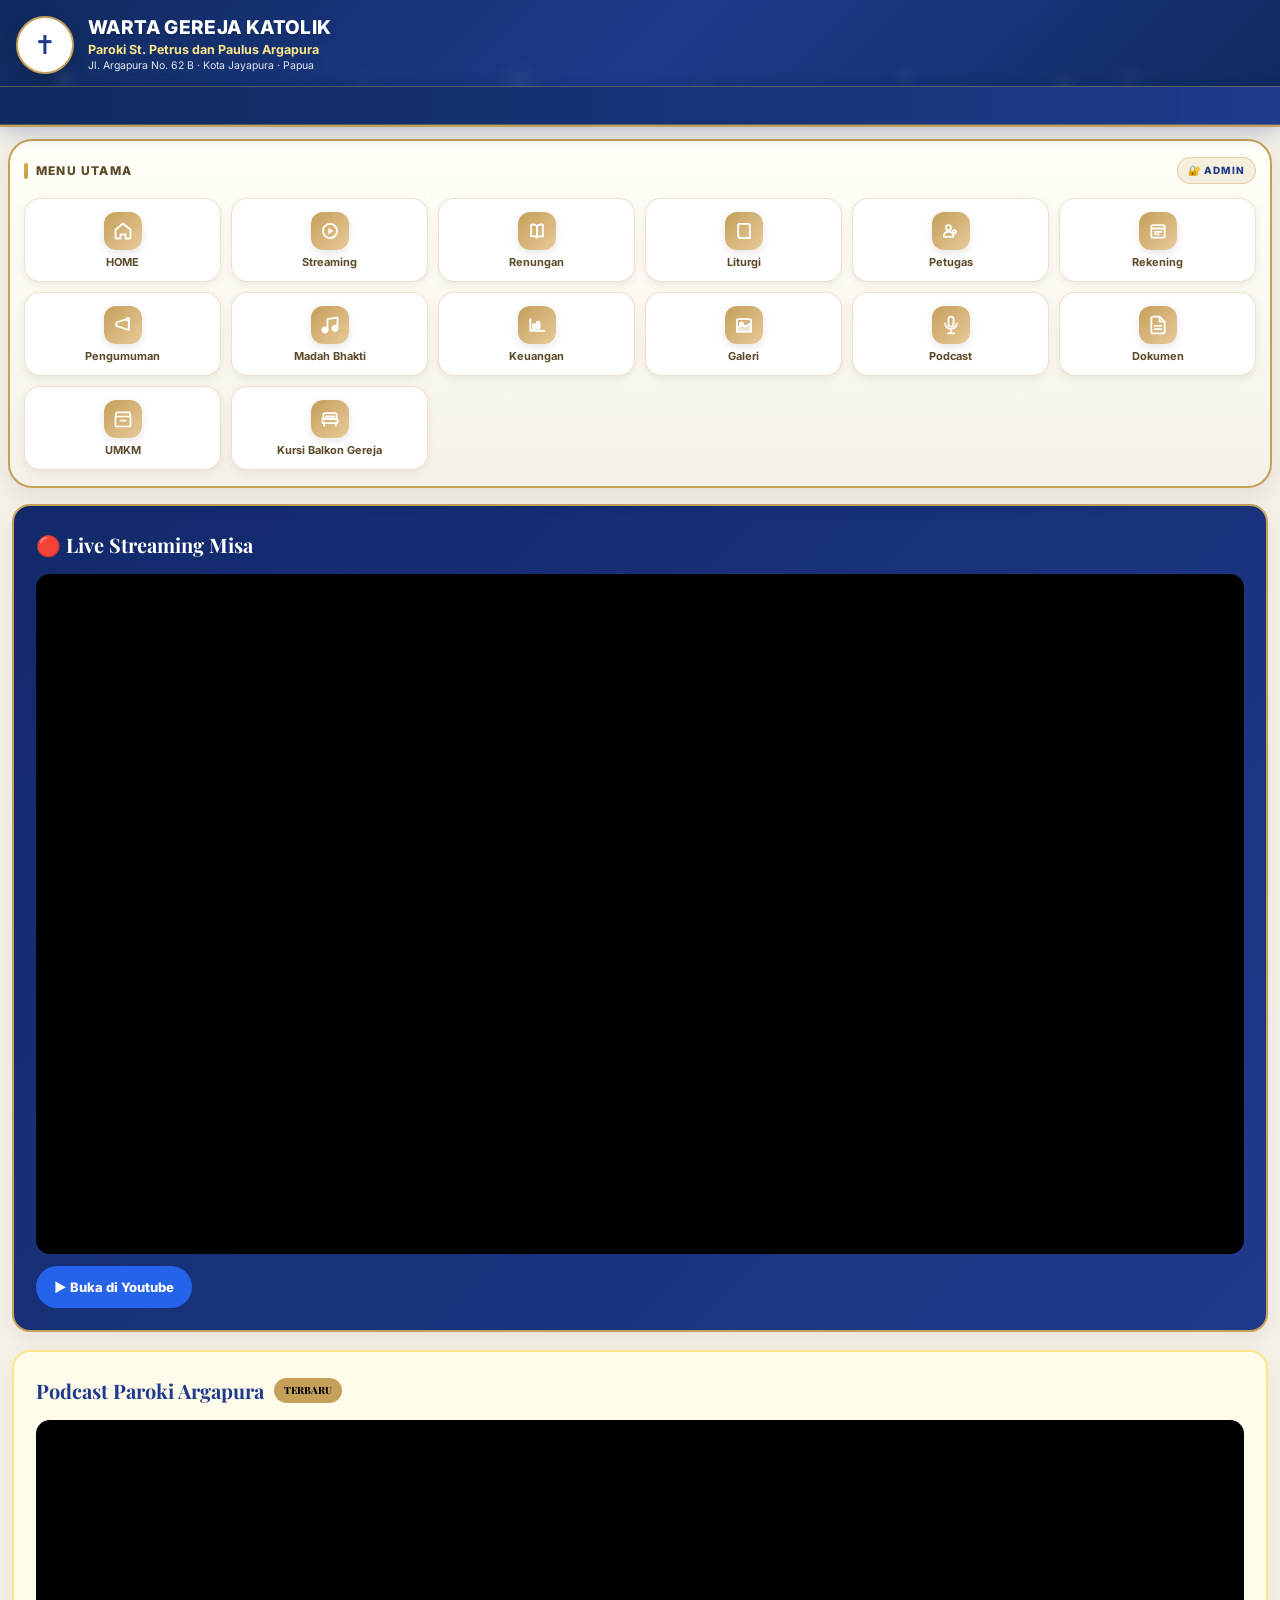
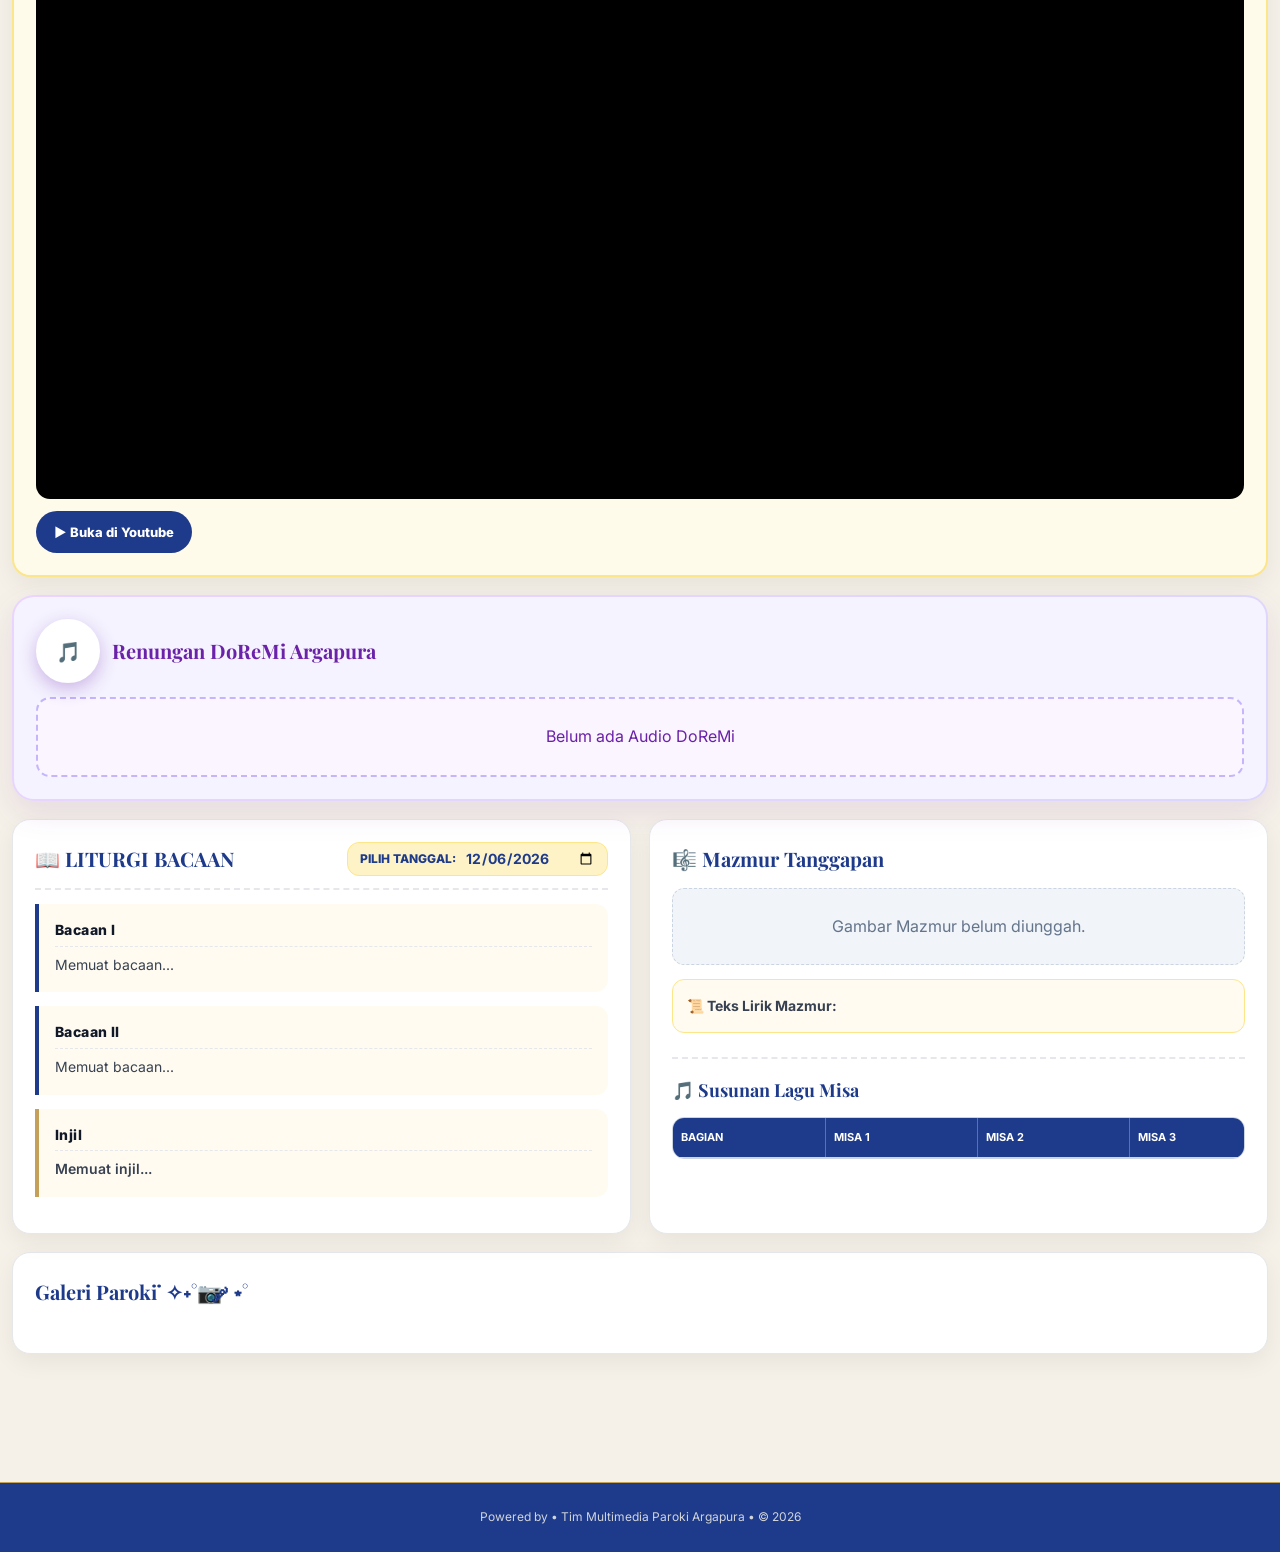
==== commit c0cad34a: "Update index.html" ====
--- a/index.html
+++ b/index.html
@@ -382,6 +382,37 @@
 
 <div class="footer">Powered by • Tim Multimedia Paroki Argapura • © 2026</div>
 
+<!-- NOTIFIKASI INSTALL KE LAYAR UTAMA (MUNCUL SAAT SCROLL KE BAWAH) -->
+<div id="pwaInstallBanner" style="display:none; position:fixed; left:14px; right:14px; bottom:16px; z-index:9990; background:linear-gradient(135deg,#122A6B 0%,#1E3A8A 100%); color:#fff; border:1px solid #C5A059; border-radius:16px; padding:12px 14px; box-shadow:0 12px 30px rgba(15,42,94,.28); align-items:center; justify-content:space-between; gap:10px; max-width:680px; margin:0 auto;">
+  <div style="display:flex; align-items:center; gap:10px; min-width:0; flex:1;">
+    <span style="font-size:22px; line-height:1;">📲</span>
+    <div style="min-width:0;">
+      <div style="font-size:13px; font-weight:800; line-height:1.25;">Pasang di Layar Utama</div>
+      <div id="pwaInstallDesc" style="font-size:11px; color:#E2E8F0; margin-top:2px; line-height:1.35;">Akses Warta Paroki lebih cepat dari layar HP Anda.</div>
+    </div>
+  </div>
+  <div style="display:flex; align-items:center; gap:8px; flex-shrink:0;">
+    <button id="pwaInstallBtn" type="button" style="background:#C5A059; color:#0F172A; border:none; border-radius:999px; padding:8px 14px; font-size:12px; font-weight:800; cursor:pointer;">Instal</button>
+    <button id="pwaDismissBtn" type="button" aria-label="Tutup" style="background:rgba(255,255,255,.14); color:#fff; border:none; border-radius:999px; width:28px; height:28px; font-size:13px; font-weight:700; cursor:pointer;">✕</button>
+  </div>
+</div>
+
+<!-- PANDUAN INSTAL KHUSUS IPHONE / IPAD (SAFARI) -->
+<div id="iosInstallModal" style="display:none; position:fixed; inset:0; background:rgba(0,0,0,.75); z-index:10050; place-items:center; padding:16px;" onclick="if(event.target===this) this.style.display='none';">
+  <div style="background:#fff; color:#1e293b; border-radius:20px; max-width:400px; width:100%; padding:20px; position:relative; box-shadow:0 20px 40px rgba(0,0,0,.3);">
+    <button type="button" onclick="document.getElementById('iosInstallModal').style.display='none'" style="position:absolute; top:14px; right:14px; background:#f1f5f9; border:none; width:32px; height:32px; border-radius:50%; font-weight:800; cursor:pointer;">✕</button>
+    <h3 style="margin:0 0 8px; font-size:17px; color:#1E3A8A;">📲 Instal di iPhone / iPad</h3>
+    <p style="margin:0 0 12px; font-size:13px; color:#475569; line-height:1.6;">
+      Di browser <strong>Safari</strong>, ikuti langkah berikut agar aplikasi muncul di layar utama:
+    </p>
+    <ol style="margin:0 0 16px; padding-left:18px; font-size:13px; color:#334155; line-height:1.7;">
+      <li>Ketuk tombol <strong>Bagikan</strong> (ikon kotak dengan panah ke atas) di Safari.</li>
+      <li>Gulir ke bawah lalu pilih <strong>Tambah ke Layar Utama</strong> (<em>Add to Home Screen</em>).</li>
+      <li>Ketuk <strong>Tambah</strong> di pojok kanan atas.</li>
+    </ol>
+    <button type="button" onclick="document.getElementById('iosInstallModal').style.display='none'" style="width:100%; background:#1E3A8A; color:#fff; border:none; border-radius:12px; padding:11px; font-weight:800; font-size:13px; cursor:pointer;">Mengerti</button>
+  </div>
+</div>  
 <div id="galeriLightbox"><div class="lb-close" onclick="closeLb()">✕</div><div class="lb-inner"><img id="lbImg" src=""><div id="lbCaption" class="lb-caption"></div></div></div>
 
 <div id="umkmModal" style="position:fixed;inset:0;background:rgba(0,0,0,.82);z-index:9999;display:none;place-items:center;padding:16px;box-sizing:border-box;" onclick="if(event.target===this) closeUmkmModal();">
@@ -494,4 +525,4 @@
 })();
 </script>
 </body>
-</html>+</html>
